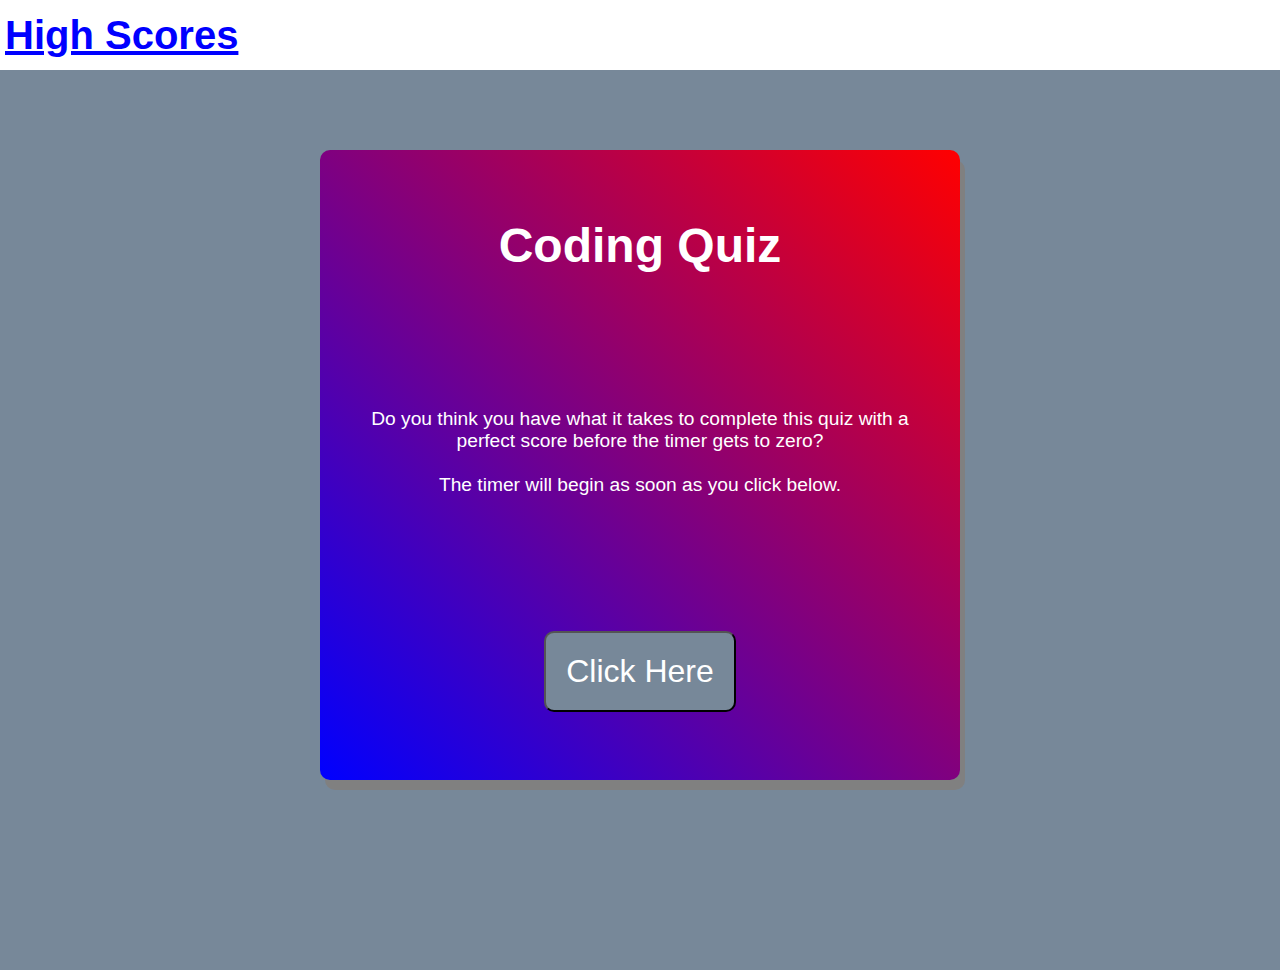
==== index.html @ 13af4295 "added timer expiration messaged and styled card" ====
<!DOCTYPE html>
<html lang="en">
  <head>
    <meta charset="UTF-8" />
    <meta http-equiv="X-UA-Compatible" content="IE=edge" />
    <meta name="viewport" content="width=device-width, initial-scale=1.0" />
    <title>Code Quiz</title>
    <link rel="stylesheet" href="Assets/style.css" />
  </head>
  <body>
    <header>
      <div class="upper-corners">
        <a href="#">High Scores</a>
        <p id="countdown"></p>
      </div>
    </header>
    <div class="wrapper">
      <div class="main-card">
        <h1 id="card-title">Coding Quiz</h1>
        <p class="intro">
          Do you think you have what it takes to complete this quiz with a
          perfect score before the timer gets to zero?
          <br />
          <br />
          The timer will begin as soon as you click below.
        </p>
        <button id="start-button">Click Here</button>
      </div>
    </div>
    <script src="assets/script.js"></script>
  </body>
</html>
---- Assets/style.css ----
* {
  box-sizing: border-box;
  margin: 0;
  padding: 0;
  font-family: "Trebuchet MS", "Lucida Sans Unicode", "Lucida Grande",
    "Lucida Sans", Arial, sans-serif;
}

.wrapper {
  display: flex;
  justify-content: center;
  height: 100vh;
  background-color: lightslategray;
}

.upper-corners {
  display: flex;
  justify-content: space-between;
  font-weight: 400;
  background-color: white;
  padding: 5px;
  color: blue;
  font-size: 40px;
  font-weight: bold;
  height: 70px;
  align-items: center;
}

.main-card {
  width: 50%;
  height: 70%;
  background-image: linear-gradient(45deg, blue, red);
  /* background-color: rgb(241, 138, 101); */
  box-shadow: 5px 10px grey;
  border-radius: 10px;
  display: flex;
  flex-direction: column;
  justify-content: space-around;
  align-items: center;
  margin-top: 80px;
  color: white;
}

#card-title {
  font-size: 3em;
}

.intro {
  text-align: center;
  padding-left: 45px;
  padding-right: 45px;
  font-size: larger;
}

#start-button {
  font-size: 2rem;
  padding: 20px;
  border-radius: 10px;
  background-color: lightslategray;
  color: white;
}

a {
  color: blue;
}

a:hover {
  color: rgb(218, 32, 162);
}
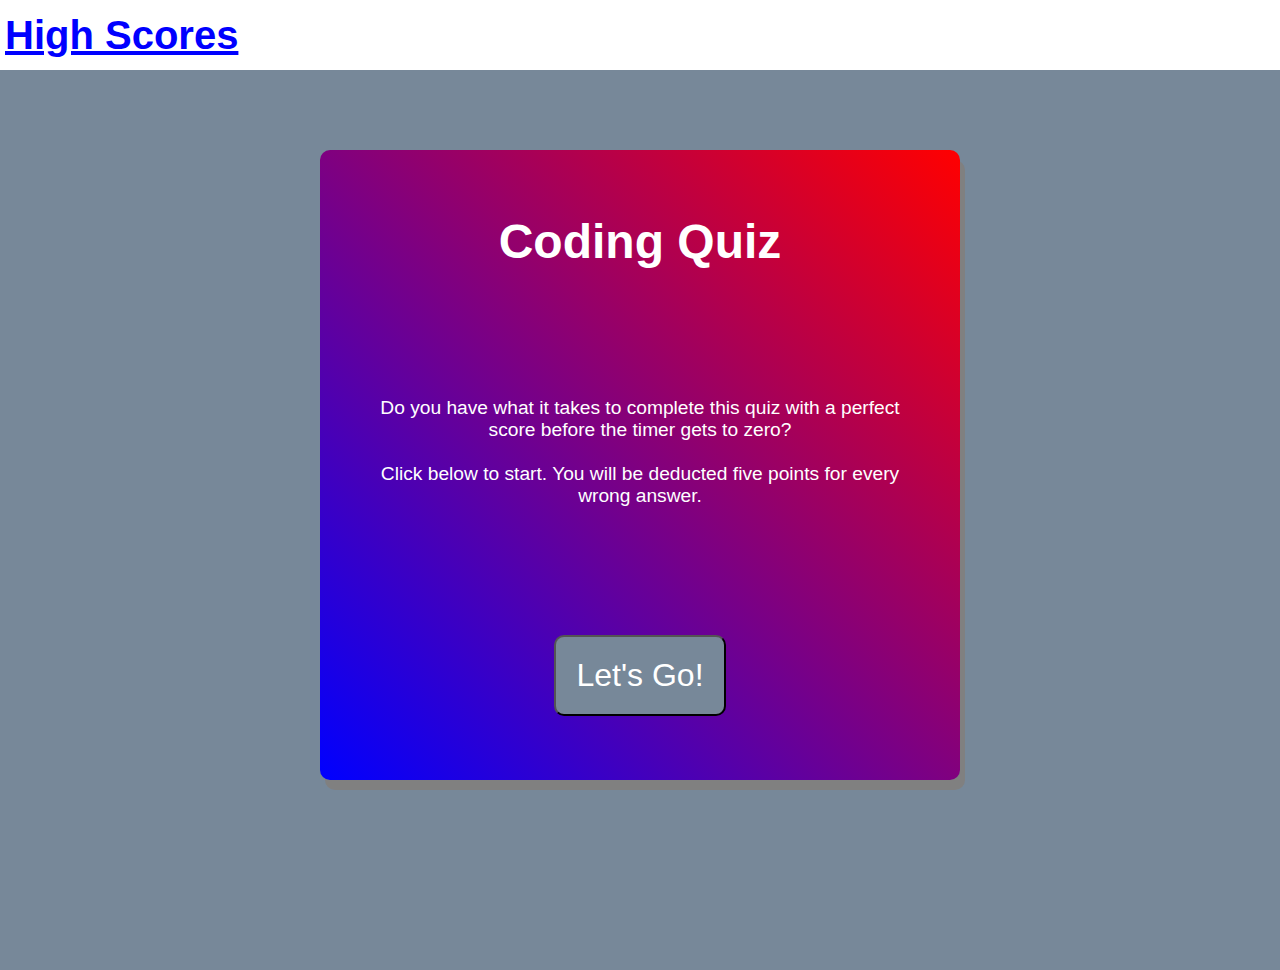
==== commit 621e10c3: "moved timer function into click event" ====
--- a/index.html
+++ b/index.html
@@ -11,20 +11,21 @@
     <header>
       <div class="upper-corners">
         <a href="#">High Scores</a>
-        <p id="countdown"></p>
+        <p id="timer"></p>
       </div>
     </header>
     <div class="wrapper">
       <div class="main-card">
         <h1 id="card-title">Coding Quiz</h1>
         <p class="intro">
-          Do you think you have what it takes to complete this quiz with a
-          perfect score before the timer gets to zero?
+          Do you have what it takes to complete this quiz with a perfect score
+          before the timer gets to zero?
           <br />
           <br />
-          The timer will begin as soon as you click below.
+          Click below to start. You will be deducted five points for every wrong
+          answer.
         </p>
-        <button id="start-button">Click Here</button>
+        <button id="start-button">Let's Go!</button>
       </div>
     </div>
     <script src="assets/script.js"></script>
--- a/Assets/style.css
+++ b/Assets/style.css
@@ -65,5 +65,5 @@
 }
 
 a:hover {
-  color: rgb(218, 32, 162);
+  color: red;
 }
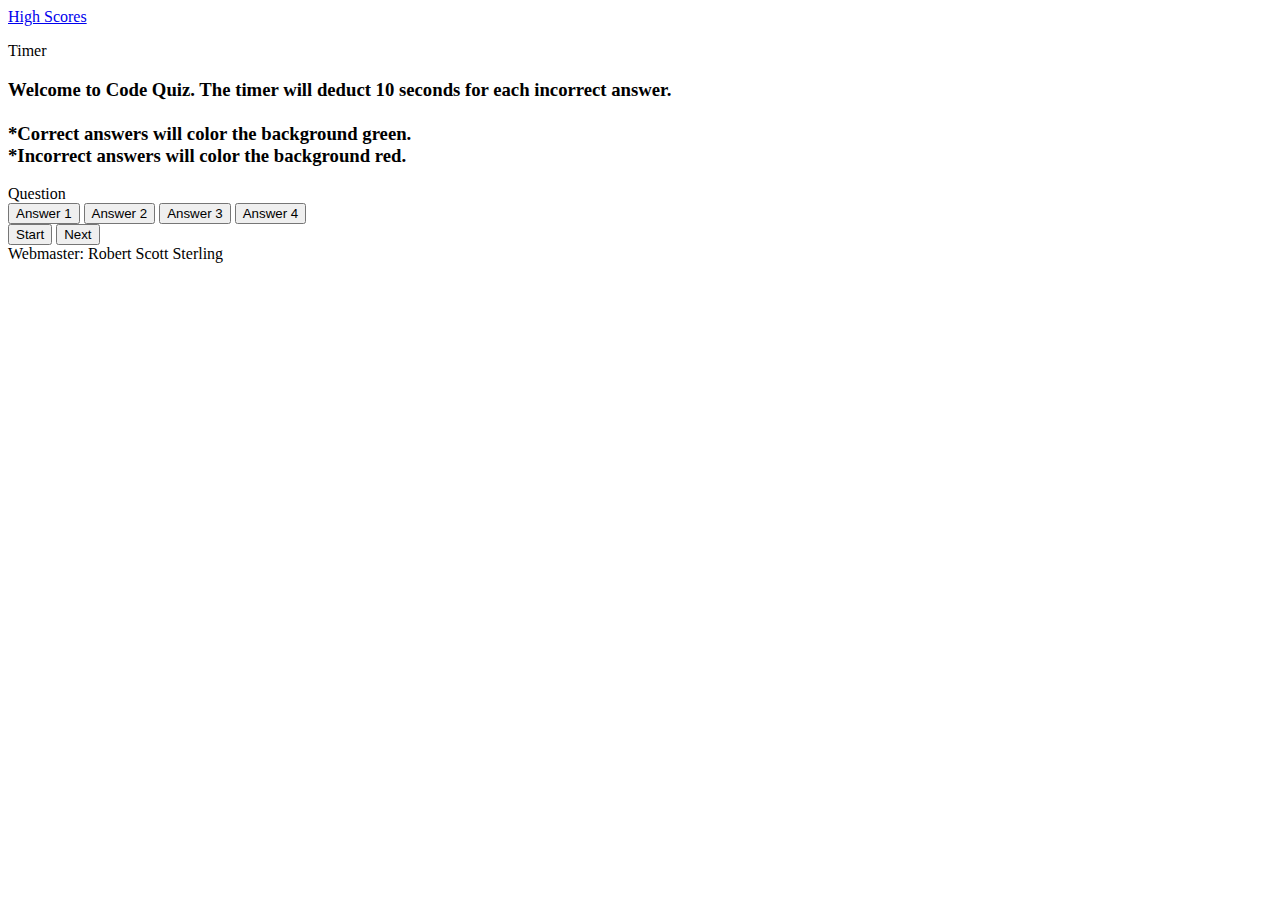
==== commit 8915be56: "changed index2 to index" ====
--- a/index.html
+++ b/index.html
@@ -4,30 +4,38 @@
     <meta charset="UTF-8" />
     <meta http-equiv="X-UA-Compatible" content="IE=edge" />
     <meta name="viewport" content="width=device-width, initial-scale=1.0" />
+    <link rel="stylesheet" href="Assets/css/style2.css" />
     <title>Code Quiz</title>
-    <link rel="stylesheet" href="Assets/style.css" />
   </head>
   <body>
     <header>
-      <div class="upper-corners">
-        <a href="#">High Scores</a>
-        <p id="timer"></p>
+      <a href="highscores.html" id="high-scores">High Scores</a>
+      <p id="timer">Timer</p>
+    </header>
+    <div class="container">
+      <h3 id="introQuip">
+        Welcome to Code Quiz. The timer will deduct 10 seconds for each
+        incorrect answer.
+        <br /><br />
+        *Correct answers will color the background green.
+        <br />
+        *Incorrect answers will color the background red.
+      </h3>
+      <div id="question-container" class="hide">
+        <div id="question">Question</div>
+        <div id="answer-buttons" class="btn-grid">
+          <button class="btn">Answer 1</button>
+          <button class="btn">Answer 2</button>
+          <button class="btn">Answer 3</button>
+          <button class="btn">Answer 4</button>
+        </div>
       </div>
-    </header>
-    <div class="wrapper">
-      <div class="main-card">
-        <h1 id="card-title">Coding Quiz</h1>
-        <p class="intro">
-          Do you have what it takes to complete this quiz with a perfect score
-          before the timer gets to zero?
-          <br />
-          <br />
-          Click below to start. You will be deducted five points for every wrong
-          answer.
-        </p>
-        <button id="start-button">Let's Go!</button>
+      <div class="controls">
+        <button id="start-btn" class="start-btn btn">Start</button>
+        <button id="next-btn" class="next-btn btn hide">Next</button>
       </div>
     </div>
-    <script src="assets/script.js"></script>
+    <footer>Webmaster: Robert Scott Sterling</footer>
+    <script src="assets/js/script2.js"></script>
   </body>
 </html>
